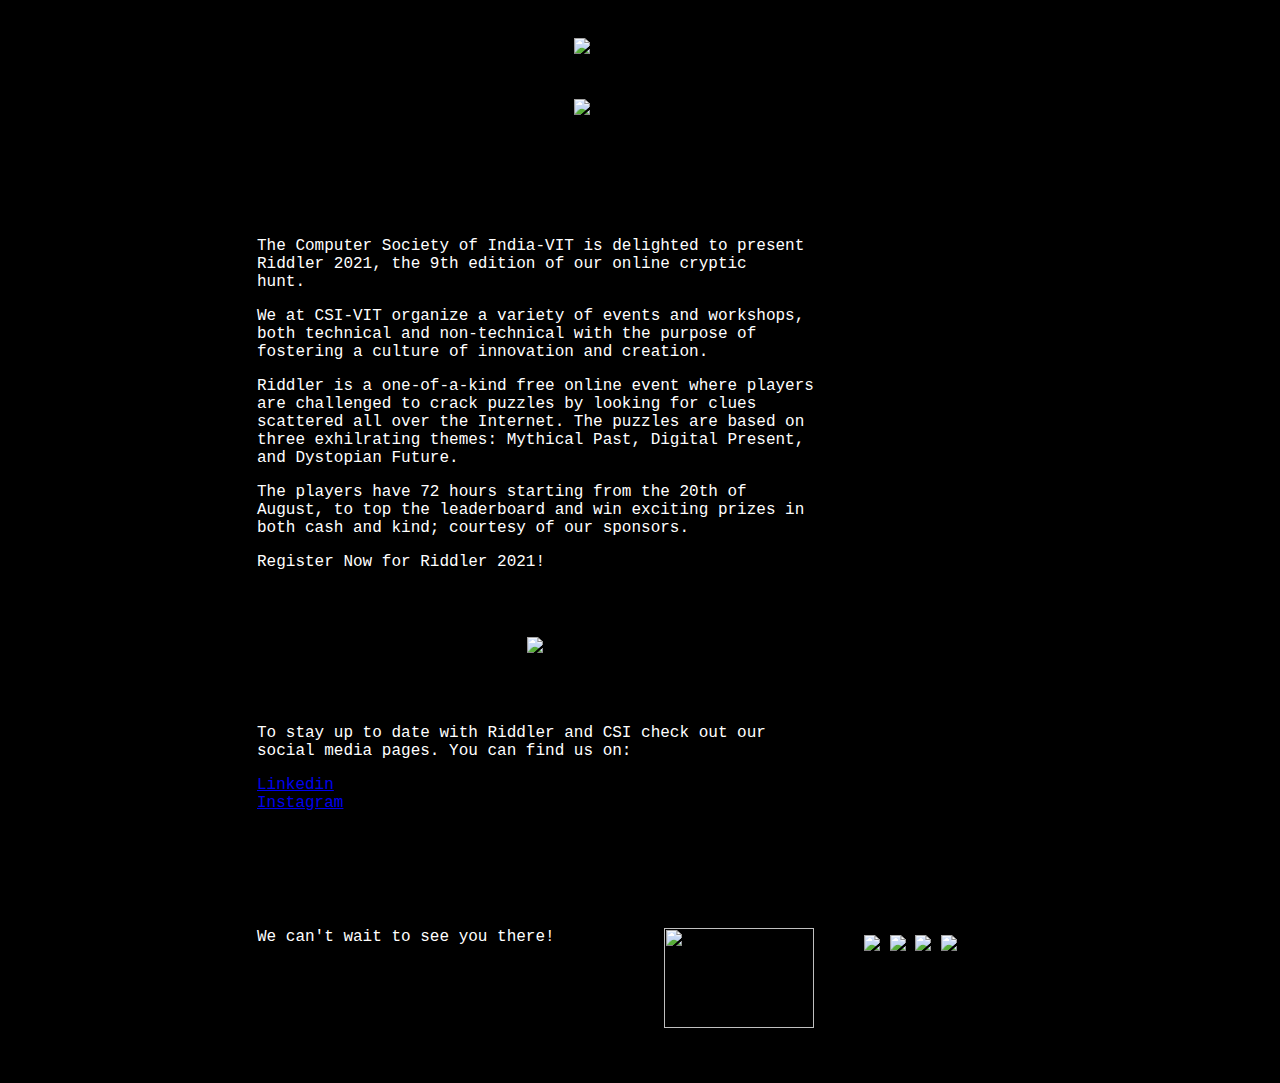
==== index.html @ 3eed97db "fix: updated final template image" ====
<!DOCTYPE html>
<html>

<head>
    <meta http-equiv="Content-Type" content="text/html; charset=utf-8" />
    <meta name="viewport" content="width=device-width, initial-scale=1.0" />
    <link rel="stylesheet" href="styles.css">
    <style type="text/css">
        body {
            margin: 0;
            background-color: black;
        }

        table {
            border-spacing: 0;
        }

        td {
            padding: 0;
        }

        img {
            border: 0;
        }

        .wrapper {
            width: 100%;
            table-layout: fixed;
            padding-bottom: 40px;
        }

        .main {
            margin: 0 auto;
            width: 100%;
            max-width: 70%;
            border-spacing: 0;
            font-family: 'Courier New', Courier, monospace;
            color: white;
            background-image: url(img/rectangle.png);
        }

        @media screen and (max-width: 600px) {}
    </style>
</head>

<body background="img/BG.png">
    <center class="wrapper">
        <table class="main" width="100%">
            <tr >
                <td >
                    <table width="100%" >
                        <tr>
                            <td>
                                <table>
                                    <tr>
                                        <td style="text-align: center; padding: 20px">
                                            <a href="https://riddler.csivit.com">
                                                <img src="img/logo.png" width="60%">
                                            </a>
                                        </td>
                                    </tr>
                                    <tr>
                                        <td style="text-align: center; padding: 20px">
                                            <img src="img/date.png" width="40%">
                                        </td>
                                    </tr>
                                    <tr>
                                        <td style="padding: 15px;">
                                            <table width="100%">
                                                <tr>
                                                    <td style="padding:50px ;">
                                                        <p style="color:white;">
                                                            The Computer Society of India-VIT is delighted to present
                                                            <br>
                                                            Riddler 2021, the 9th edition of our online cryptic <br>
                                                            hunt.
                                                        </p>
                                                        <p style="color:white;">
                                                            We at CSI-VIT organize a variety of events and workshops,
                                                            <br>
                                                            both technical and non-technical with the purpose of <br>
                                                            fostering a culture of innovation and creation.
                                                        </p>
                                                        <p style="color:white;">
                                                            Riddler is a one-of-a-kind free online event where players
                                                            <br>
                                                            are challenged to crack puzzles by looking for clues <br>
                                                            scattered all over the Internet. The puzzles are based on
                                                            <br>
                                                            three exhilrating themes: Mythical Past, Digital Present,
                                                            <br>
                                                            and Dystopian Future.
                                                        </p>
                                                        <p style="color:white;">
                                                            The players have 72 hours starting from the 20th of <br>
                                                            August, to top the leaderboard and win exciting prizes in
                                                            <br>
                                                            both cash and kind; courtesy of our sponsors.
                                                        </p>
                                                        <p style="color:white;">
                                                            Register Now for Riddler 2021!
                                                        </p>
                                                    </td>
                                                </tr>
                                                <tr>
                                                    <td style="text-align: center;">
                                                        <a href="https://riddler.csivit.com/register">
                                                            <img src="img/reg-butt.png" width="40%">
                                                        </a>
                                                    </td>
                                                </tr>
                                                <tr>
                                                    <td style="padding: 50px;">
                                                        <p style="color:white;">
                                                            To stay up to date with Riddler and CSI check out our <br>
                                                            social media pages. You can find us on:
                                                        </p>
                                                        <a href="https://www.linkedin.com/company/csivitu/">Linkedin</a>
                                                        <br>
                                                        <a href="https://www.instagram.com/csivitu">Instagram</a>
                                                    </td>
                                                </tr>
                                                <tr>
                                                    <td>
                                                        <p style="color:white; padding: 50px;">
                                                            We can't wait to see you there!
                                                            <img src="img/label.png" align="right" width="150"
                                                                height="100">
                                                                <td>
                                                                                <a href="https://www.instagram.com/csivitu">
                                                                                <img src="img/instagram.png"></a>
                                                                                <a href="https://www.twitter.com/csivitu">
                                                                                <img src="img/twitter.png"></a>
                                                                                <a href="https://www.linkedin.com/company/csivitu">
                                                                                <img src="img/linkedin.png"></a>
                                                                                <a href="https://www.facebook.com/csivitu">
                                                                                <img src="img/fb.png"></a>
                                                                </td>
                                                        </p>
                                                    </td>

                                                </tr>
                                            </table>
                                        </td>
                                    </tr>
                                </table>
                            </td>
                        </tr>
                    </table>
                </td>
            </tr>>
            <tr>

            </tr>
        </table>
    </center>
</body>

</html>
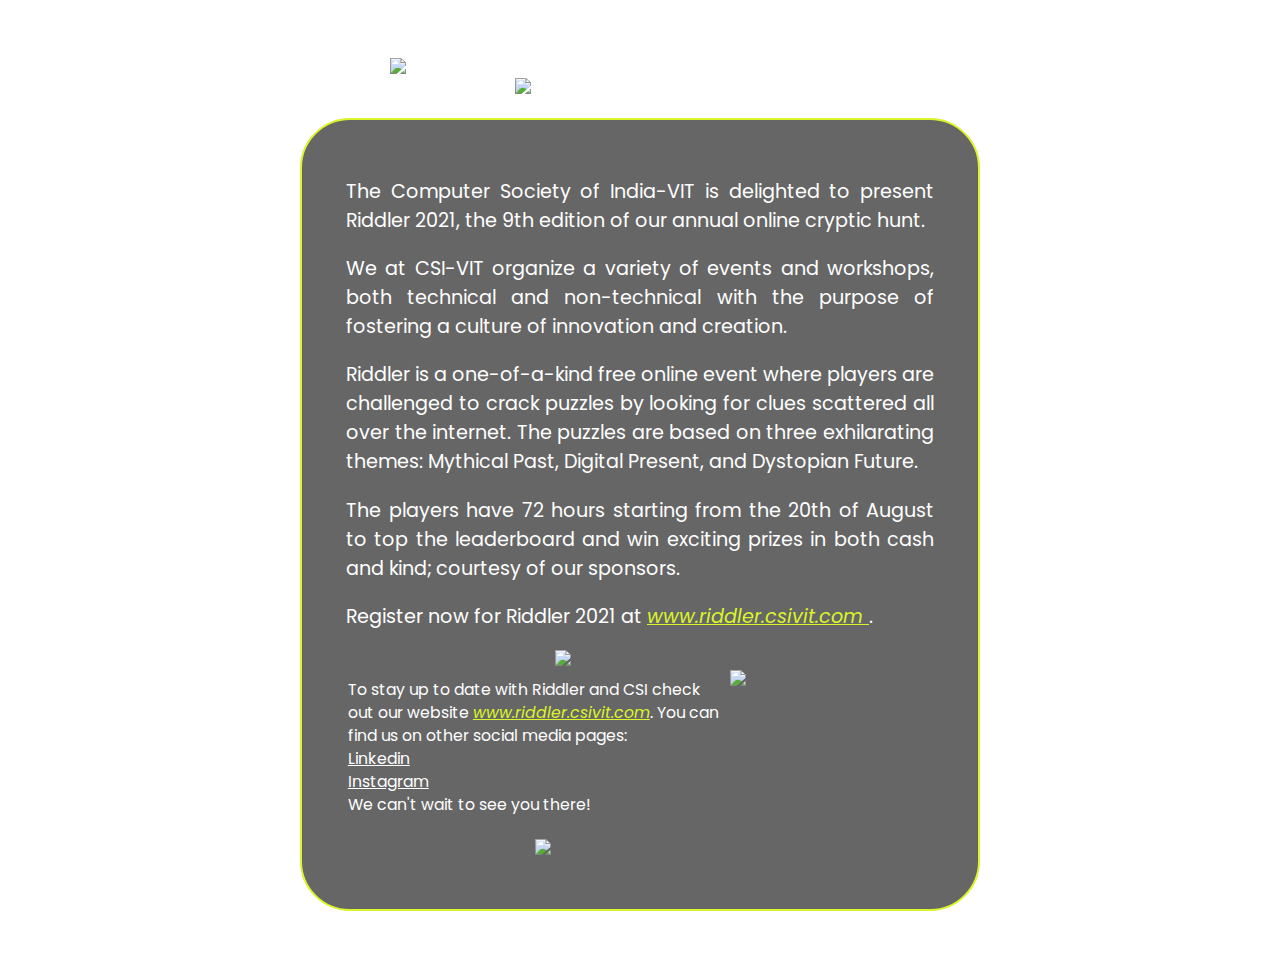
==== commit 3805318a: "feat: Riddler email template" ====
--- a/index.html
+++ b/index.html
@@ -4,156 +4,200 @@
 <head>
     <meta http-equiv="Content-Type" content="text/html; charset=utf-8" />
     <meta name="viewport" content="width=device-width, initial-scale=1.0" />
-    <link rel="stylesheet" href="styles.css">
-    <style type="text/css">
-        body {
-            margin: 0;
-            background-color: black;
-        }
-
-        table {
-            border-spacing: 0;
-        }
-
-        td {
-            padding: 0;
+    <title>Riddler</title>
+    <link rel="preconnect" href="https://fonts.googleapis.com">
+    <link rel="preconnect" href="https://fonts.gstatic.com" crossorigin>
+    <link href="https://fonts.googleapis.com/css2?family=Poppins:wght@300&display=swap" rel="stylesheet">
+    <style>
+        .parent {
+            align-items: center;
+            margin-left: auto;
+            margin-right: auto;
+            background-size: fill;
+            background-image: url("https://i.imgur.com/giEGq2E.png");
+            padding-bottom: 50px;
+        }
+
+        .center-rect {
+            background-repeat: no-repeat;
+            width: 600px;
+            border: 2.5px #DBF429 solid;
+            border-radius: 50px;
+            background-color: rgba(0, 0, 0, 0.6);
+            align-items: center;
+            padding: 3%;
+            margin-left: auto;
+            margin-right: auto;
+            padding-bottom: 50px;
+        }
+
+        .txt {
+            position: relative;
+            color: white;
+            padding: 0%;
+            font-family: 'Poppins', sans-serif;
+            width: 49ch;
+            font-size: 1.2rem;
+            text-align: justify;
+            margin-left: auto;
+            margin-right: auto;
+        }
+
+        .left-txt {
+            position: relative;
+            color: white;
+            padding: 2%;
+            font-family: 'Poppins', sans-serif;
+            font-size: 0.98rem;
+            text-align: left;
+            margin-top: 0px;
+        }
+
+        .reg-butt {
+            width: 170px;
+            margin-left: auto;
+            margin-right: auto;
+        }
+
+        .logo {
+            padding-top: 50px;
+            width: 500px;
+            margin-left: auto;
+            margin-right: auto;
+        }
+
+        .date {
+            margin-bottom: 20px;
+            width: 250px;
+            margin-left: auto;
+            margin-right: auto;
         }
 
         img {
-            border: 0;
-        }
-
-        .wrapper {
             width: 100%;
-            table-layout: fixed;
-            padding-bottom: 40px;
-        }
-
-        .main {
-            margin: 0 auto;
-            width: 100%;
-            max-width: 70%;
-            border-spacing: 0;
-            font-family: 'Courier New', Courier, monospace;
+        }
+
+        .riddler-link,
+        .riddler-link:visited,
+        .riddler-link:active {
+            color: #DBF429;
+        }
+
+        .socials-link,
+        .socials-link:visited,
+        .riddler-link:active {
             color: white;
-            background-image: url(img/rectangle.png);
-        }
-
-        @media screen and (max-width: 600px) {}
+        }
+
+        .label {
+            width: 55%;
+            margin-top: auto;
+            margin-bottom: auto;
+        }
+
+        .csi-logo {
+            width: 35%;
+            margin-top: 10px;
+            margin-left: auto;
+            margin-right: auto;
+        }
+
+        @media screen and (max-width: 700px) {
+            .center-rect {
+                width: 80vw;
+                padding: 7% 5%;
+                border-radius: 25px;
+                border-width: 1px;
+            }
+
+            .logo {
+                width: 71.5vw;
+                padding-top: 25px;
+            }
+
+            .date {
+                width: 35.7vw;
+            }
+
+            .txt {
+                font-size: 2.8vw;
+                width: 45ch;
+            }
+
+            .reg-butt {
+                width: 24.2vw;
+            }
+
+            .left-txt {
+                font-size: 2.8vw;
+            }
+        }
     </style>
 </head>
 
-<body background="img/BG.png">
-    <center class="wrapper">
-        <table class="main" width="100%">
-            <tr >
-                <td >
-                    <table width="100%" >
-                        <tr>
-                            <td>
-                                <table>
-                                    <tr>
-                                        <td style="text-align: center; padding: 20px">
-                                            <a href="https://riddler.csivit.com">
-                                                <img src="img/logo.png" width="60%">
-                                            </a>
-                                        </td>
-                                    </tr>
-                                    <tr>
-                                        <td style="text-align: center; padding: 20px">
-                                            <img src="img/date.png" width="40%">
-                                        </td>
-                                    </tr>
-                                    <tr>
-                                        <td style="padding: 15px;">
-                                            <table width="100%">
-                                                <tr>
-                                                    <td style="padding:50px ;">
-                                                        <p style="color:white;">
-                                                            The Computer Society of India-VIT is delighted to present
-                                                            <br>
-                                                            Riddler 2021, the 9th edition of our online cryptic <br>
-                                                            hunt.
-                                                        </p>
-                                                        <p style="color:white;">
-                                                            We at CSI-VIT organize a variety of events and workshops,
-                                                            <br>
-                                                            both technical and non-technical with the purpose of <br>
-                                                            fostering a culture of innovation and creation.
-                                                        </p>
-                                                        <p style="color:white;">
-                                                            Riddler is a one-of-a-kind free online event where players
-                                                            <br>
-                                                            are challenged to crack puzzles by looking for clues <br>
-                                                            scattered all over the Internet. The puzzles are based on
-                                                            <br>
-                                                            three exhilrating themes: Mythical Past, Digital Present,
-                                                            <br>
-                                                            and Dystopian Future.
-                                                        </p>
-                                                        <p style="color:white;">
-                                                            The players have 72 hours starting from the 20th of <br>
-                                                            August, to top the leaderboard and win exciting prizes in
-                                                            <br>
-                                                            both cash and kind; courtesy of our sponsors.
-                                                        </p>
-                                                        <p style="color:white;">
-                                                            Register Now for Riddler 2021!
-                                                        </p>
-                                                    </td>
-                                                </tr>
-                                                <tr>
-                                                    <td style="text-align: center;">
-                                                        <a href="https://riddler.csivit.com/register">
-                                                            <img src="img/reg-butt.png" width="40%">
-                                                        </a>
-                                                    </td>
-                                                </tr>
-                                                <tr>
-                                                    <td style="padding: 50px;">
-                                                        <p style="color:white;">
-                                                            To stay up to date with Riddler and CSI check out our <br>
-                                                            social media pages. You can find us on:
-                                                        </p>
-                                                        <a href="https://www.linkedin.com/company/csivitu/">Linkedin</a>
-                                                        <br>
-                                                        <a href="https://www.instagram.com/csivitu">Instagram</a>
-                                                    </td>
-                                                </tr>
-                                                <tr>
-                                                    <td>
-                                                        <p style="color:white; padding: 50px;">
-                                                            We can't wait to see you there!
-                                                            <img src="img/label.png" align="right" width="150"
-                                                                height="100">
-                                                                <td>
-                                                                                <a href="https://www.instagram.com/csivitu">
-                                                                                <img src="img/instagram.png"></a>
-                                                                                <a href="https://www.twitter.com/csivitu">
-                                                                                <img src="img/twitter.png"></a>
-                                                                                <a href="https://www.linkedin.com/company/csivitu">
-                                                                                <img src="img/linkedin.png"></a>
-                                                                                <a href="https://www.facebook.com/csivitu">
-                                                                                <img src="img/fb.png"></a>
-                                                                </td>
-                                                        </p>
-                                                    </td>
-
-                                                </tr>
-                                            </table>
-                                        </td>
-                                    </tr>
-                                </table>
-                            </td>
-                        </tr>
-                    </table>
-                </td>
-            </tr>>
-            <tr>
-
-            </tr>
-        </table>
-    </center>
+<body>
+    <div class="parent">
+        <div class="logo">
+            <a href="https://riddler.csivit.com">
+                <img src="https://i.imgur.com/0xgEZgK.png"> </a>
+        </div>
+        <div class="date">
+            <img src="https://i.imgur.com/q1gyexx.png">
+        </div>
+        <div class="center-rect">
+            <p class="txt">
+                The Computer Society of India-VIT is delighted to
+                present Riddler 2021, the 9th edition of our annual
+                online cryptic hunt.
+            </p>
+            <p class="txt">
+                We at CSI-VIT organize a variety of events and
+                workshops, both technical and non-technical with the
+                purpose of fostering a culture of innovation and
+                creation.
+            </p>
+            <p class="txt">
+                Riddler is a one-of-a-kind free online event where
+                players are challenged to crack puzzles by looking for
+                clues scattered all over the internet. The puzzles are
+                based on three exhilarating themes: Mythical Past,
+                Digital Present, and Dystopian Future.
+            </p>
+            <p class="txt">
+                The players have 72 hours starting from the 20th of
+                August to top the leaderboard and win exciting prizes
+                in both cash and kind; courtesy of our sponsors.
+            </p>
+            <p class="txt">
+                Register now for Riddler 2021 at <a href="https://riddler.csivit.com" class="riddler-link"> <i>
+                        www.riddler.csivit.com </i> </a>.
+            </p>
+            <div class="reg-butt" style="align-items: center;">
+                <a href="https://riddler.csivit.com/register">
+                    <img src="https://i.imgur.com/ibV1R6x.png"> </a> <br>
+            </div>
+            <div>
+                <div style="width: 65%; float: left;">
+                    <p class="left-txt">
+                        To stay up to date with Riddler and CSI check out
+                        our website <a href="https://riddler.csivit.com"
+                            class="riddler-link"><i>www.riddler.csivit.com</i></a>. You can find
+                        us on other social media pages: <br>
+                        <a href="https://www.linkedin.com/company/csivitu" class="socials-link">Linkedin</a> <br>
+                        <a href="https://www.instagram.com/csivitu" class="socials-link">Instagram</a> <br>
+                        We can't wait to see you there!
+                    </p>
+                </div>
+                <div class="label" style="width: 35%; float: right; height:137.45px;">
+                    <a href="https://linktr.ee/CSIVIT">
+                        <img src="https://i.imgur.com/GtT3FHE.png"> </a>
+                </div>
+            </div>
+            <div class="csi-logo">
+                <img src="https://i.imgur.com/tR6j32O.png">
+            </div>
+        </div>
+    </div>
 </body>
 
 </html>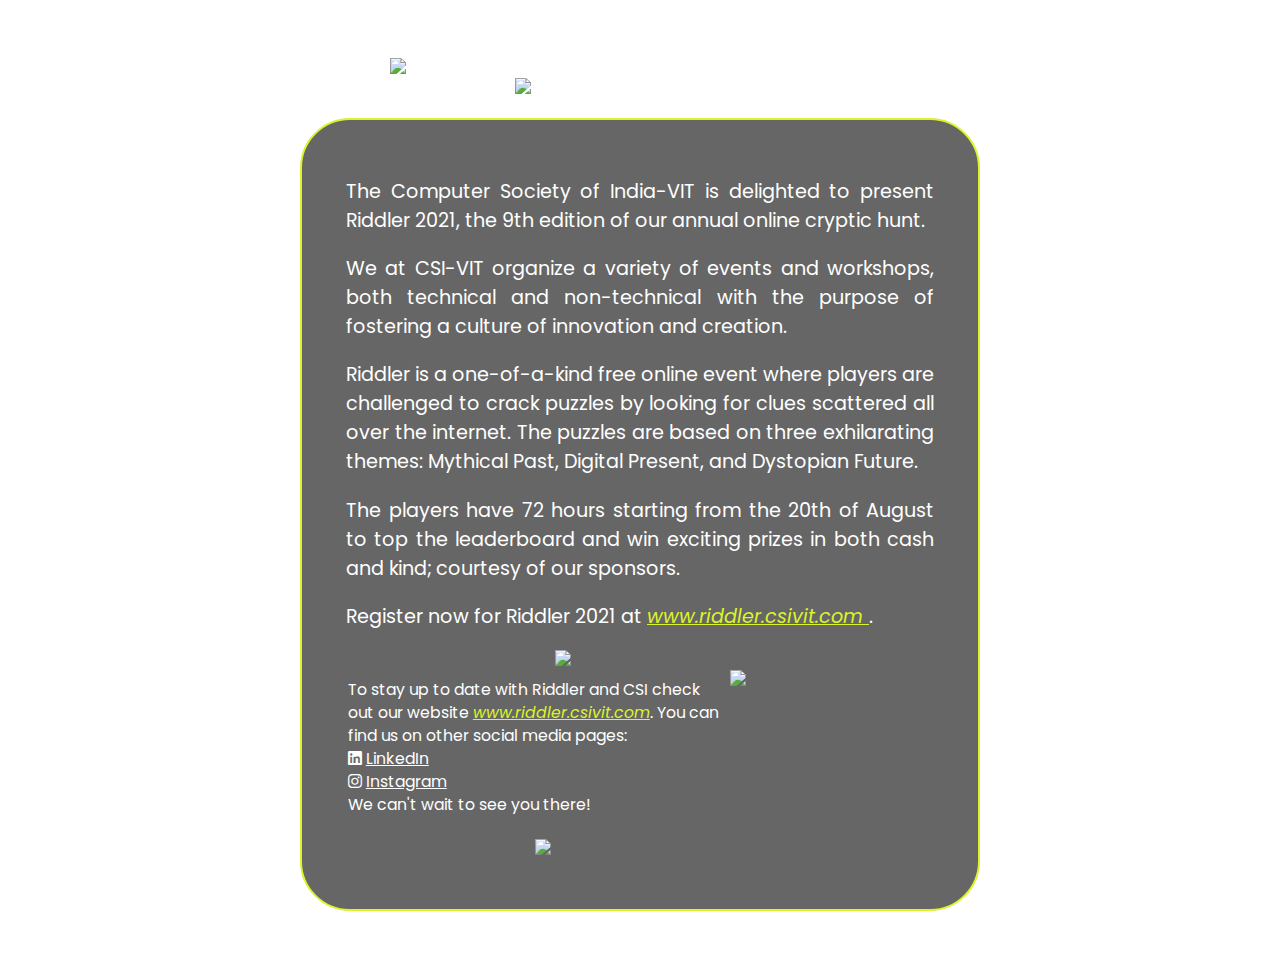
==== commit b56d1e37: "fix: background zoom out" ====
--- a/index.html
+++ b/index.html
@@ -5,6 +5,7 @@
     <meta http-equiv="Content-Type" content="text/html; charset=utf-8" />
     <meta name="viewport" content="width=device-width, initial-scale=1.0" />
     <title>Riddler</title>
+    <link rel="stylesheet" href="/css/all.css">
     <link rel="preconnect" href="https://fonts.googleapis.com">
     <link rel="preconnect" href="https://fonts.gstatic.com" crossorigin>
     <link href="https://fonts.googleapis.com/css2?family=Poppins:wght@300&display=swap" rel="stylesheet">
@@ -13,7 +14,7 @@
             align-items: center;
             margin-left: auto;
             margin-right: auto;
-            background-size: fill;
+            background-size: contain;
             background-image: url("https://i.imgur.com/giEGq2E.png");
             padding-bottom: 50px;
         }
@@ -183,7 +184,9 @@
                         our website <a href="https://riddler.csivit.com"
                             class="riddler-link"><i>www.riddler.csivit.com</i></a>. You can find
                         us on other social media pages: <br>
-                        <a href="https://www.linkedin.com/company/csivitu" class="socials-link">Linkedin</a> <br>
+                        <i class="fab fa-linkedin"></i>
+                        <a href="https://www.linkedin.com/company/csivitu" class="socials-link">LinkedIn</a> <br>
+                        <i class="fab fa-instagram"></i>
                         <a href="https://www.instagram.com/csivitu" class="socials-link">Instagram</a> <br>
                         We can't wait to see you there!
                     </p>
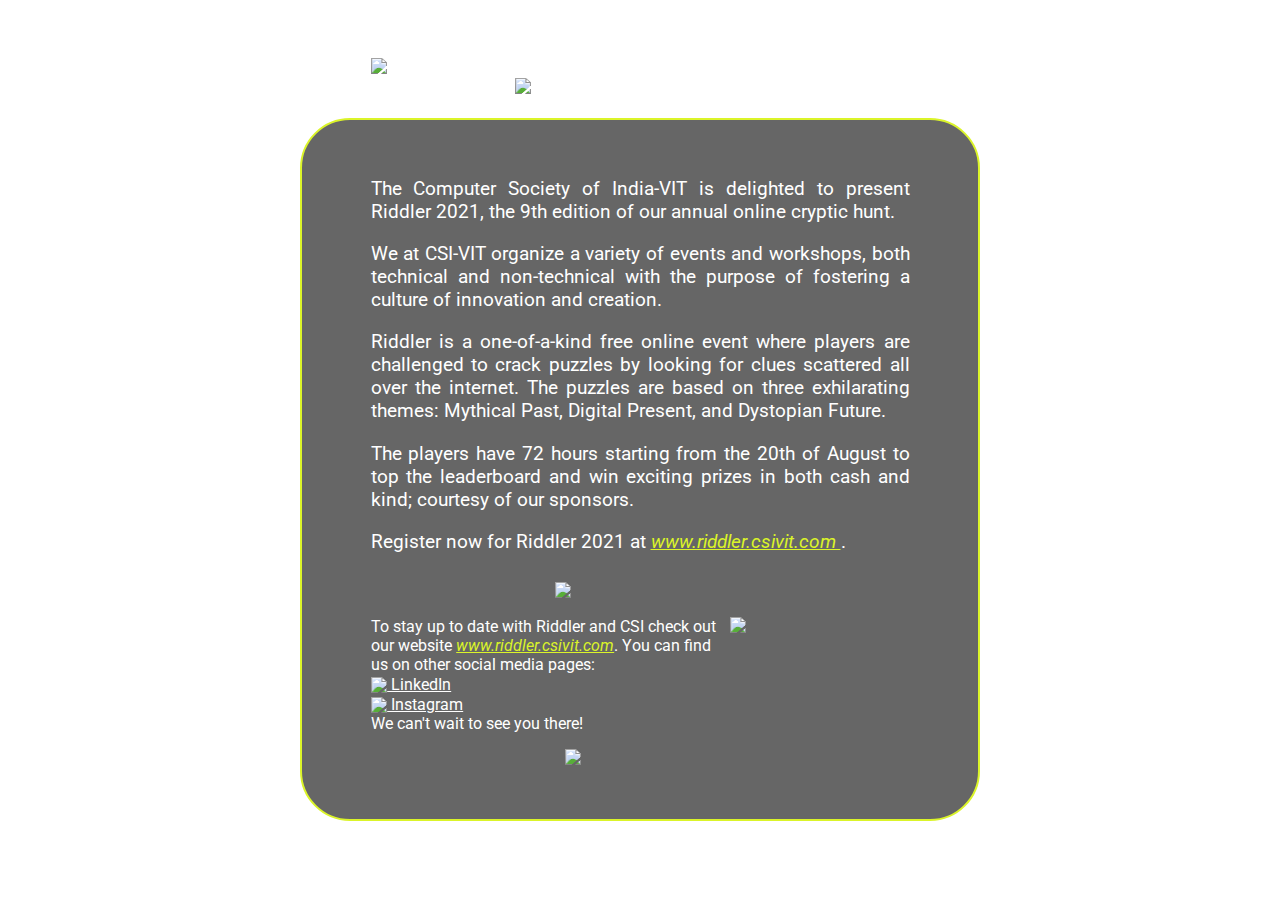
==== commit b38758c4: "fix: icon responsiveness" ====
--- a/index.html
+++ b/index.html
@@ -5,11 +5,13 @@
     <meta http-equiv="Content-Type" content="text/html; charset=utf-8" />
     <meta name="viewport" content="width=device-width, initial-scale=1.0" />
     <title>Riddler</title>
-    <link rel="stylesheet" href="/css/all.css">
-    <link rel="preconnect" href="https://fonts.googleapis.com">
-    <link rel="preconnect" href="https://fonts.gstatic.com" crossorigin>
-    <link href="https://fonts.googleapis.com/css2?family=Poppins:wght@300&display=swap" rel="stylesheet">
     <style>
+        @import url('https://fonts.googleapis.com/css2?family=Roboto&display=swap');
+
+        * {
+            font-family: 'Roboto', sans-serif;
+        }
+
         .parent {
             align-items: center;
             margin-left: auto;
@@ -36,7 +38,7 @@
             position: relative;
             color: white;
             padding: 0%;
-            font-family: 'Poppins', sans-serif;
+            font-family: 'Roboto', sans-serif;
             width: 49ch;
             font-size: 1.2rem;
             text-align: justify;
@@ -47,22 +49,26 @@
         .left-txt {
             position: relative;
             color: white;
-            padding: 2%;
-            font-family: 'Poppins', sans-serif;
+            padding-left: 8%;
+            font-family: 'Roboto', sans-serif;
             font-size: 0.98rem;
             text-align: left;
             margin-top: 0px;
+            margin-left: auto;
+            margin-right: auto;
         }
 
         .reg-butt {
             width: 170px;
             margin-left: auto;
             margin-right: auto;
+            padding-top: 10px;
+            padding-bottom: 15px;
         }
 
         .logo {
             padding-top: 50px;
-            width: 500px;
+            width: 539px;
             margin-left: auto;
             margin-right: auto;
         }
@@ -90,17 +96,23 @@
             color: white;
         }
 
+        .social-icon {
+            transform: translateY(3px);
+            width: 1rem;
+        }
+
         .label {
-            width: 55%;
+            width: 50%;
             margin-top: auto;
             margin-bottom: auto;
         }
 
         .csi-logo {
-            width: 35%;
-            margin-top: 10px;
-            margin-left: auto;
-            margin-right: auto;
+            width: 25%;
+            margin-top: 50px;
+            margin-left: auto;
+            margin-right: auto;
+            padding-top: 10px;
         }
 
         @media screen and (max-width: 700px) {
@@ -132,6 +144,10 @@
             .left-txt {
                 font-size: 2.8vw;
             }
+            .social-icon {
+                width: 0.6rem;
+                transform: translateY(1px);
+        }
         }
     </style>
 </head>
@@ -184,20 +200,23 @@
                         our website <a href="https://riddler.csivit.com"
                             class="riddler-link"><i>www.riddler.csivit.com</i></a>. You can find
                         us on other social media pages: <br>
-                        <i class="fab fa-linkedin"></i>
-                        <a href="https://www.linkedin.com/company/csivitu" class="socials-link">LinkedIn</a> <br>
-                        <i class="fab fa-instagram"></i>
-                        <a href="https://www.instagram.com/csivitu" class="socials-link">Instagram</a> <br>
+                        <a href="https://www.linkedin.com/company/csivitu" class="socials-link">
+                            <img src="https://static.csivit.com/riddler-21/linkedin.png" class="social-icon">
+                            LinkedIn</a> <br>
+                        <a href="https://www.instagram.com/csivitu" class="socials-link">
+                            <img src="https://static.csivit.com/riddler-21/ig.png" class="social-icon">
+                            Instagram</a> <br>
                         We can't wait to see you there!
                     </p>
                 </div>
                 <div class="label" style="width: 35%; float: right; height:137.45px;">
                     <a href="https://linktr.ee/CSIVIT">
-                        <img src="https://i.imgur.com/GtT3FHE.png"> </a>
+                        <img src="https://static.csivit.com/riddler-21/label.svg"> </a>
                 </div>
             </div>
             <div class="csi-logo">
-                <img src="https://i.imgur.com/tR6j32O.png">
+                <a href="https://csivit.com">
+                    <img src="https://i.imgur.com/tR6j32O.png"></a>
             </div>
         </div>
     </div>
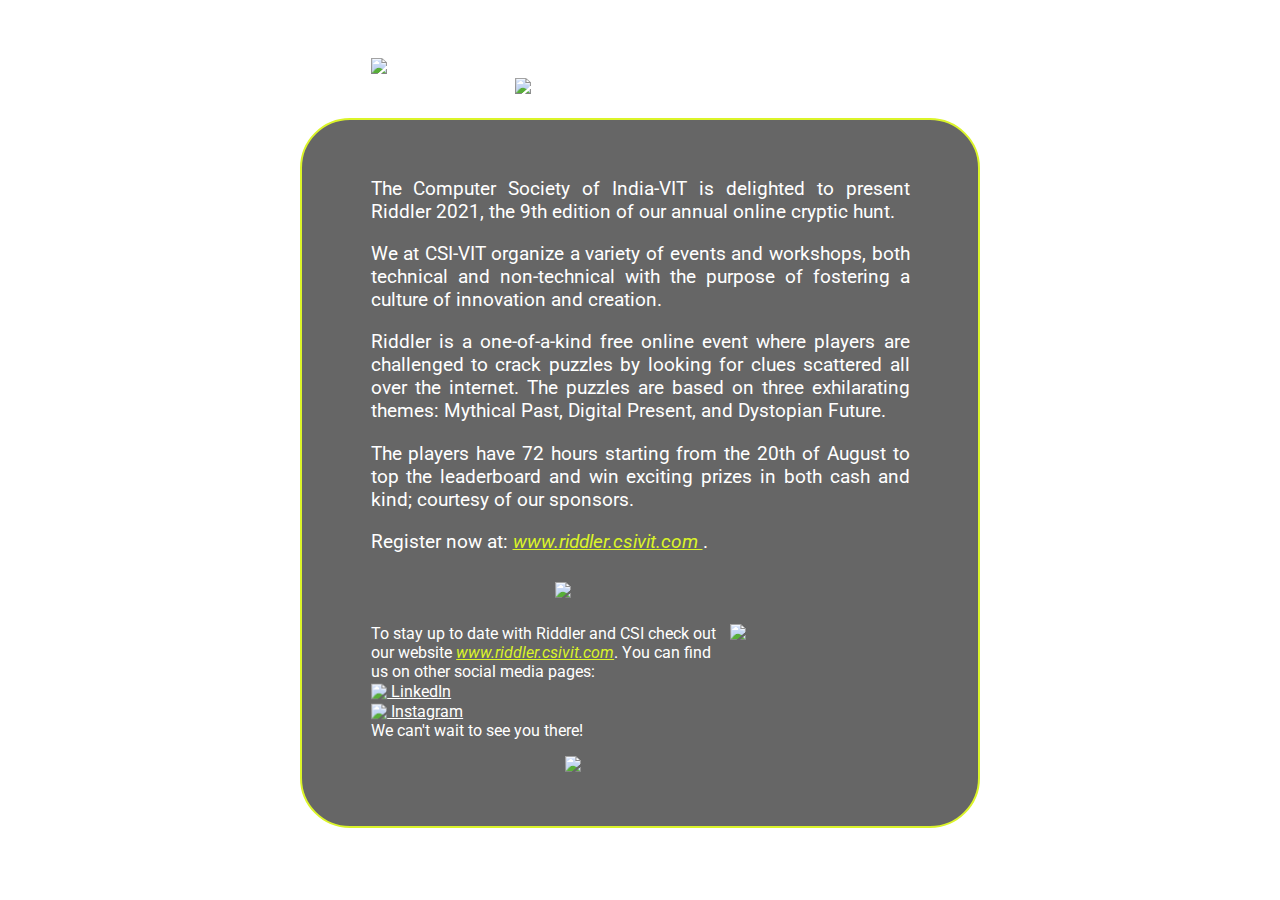
==== commit ad3b56e0: "fix: Changed to Register now at:" ====
--- a/index.html
+++ b/index.html
@@ -50,6 +50,7 @@
             position: relative;
             color: white;
             padding-left: 8%;
+            padding-right: 2%;
             font-family: 'Roboto', sans-serif;
             font-size: 0.98rem;
             text-align: left;
@@ -63,7 +64,7 @@
             margin-left: auto;
             margin-right: auto;
             padding-top: 10px;
-            padding-bottom: 15px;
+            padding-bottom: 22px;
         }
 
         .logo {
@@ -97,7 +98,7 @@
         }
 
         .social-icon {
-            transform: translateY(3px);
+            transform: translateY(2.5px);
             width: 1rem;
         }
 
@@ -109,10 +110,9 @@
 
         .csi-logo {
             width: 25%;
-            margin-top: 50px;
-            margin-left: auto;
-            margin-right: auto;
-            padding-top: 10px;
+            margin-left: auto;
+            margin-right: auto;
+            padding-top: 15px;
         }
 
         @media screen and (max-width: 700px) {
@@ -144,10 +144,11 @@
             .left-txt {
                 font-size: 2.8vw;
             }
+
             .social-icon {
                 width: 0.6rem;
-                transform: translateY(1px);
-        }
+                transform: translateY(0.8px);
+            }
         }
     </style>
 </head>
@@ -186,7 +187,7 @@
                 in both cash and kind; courtesy of our sponsors.
             </p>
             <p class="txt">
-                Register now for Riddler 2021 at <a href="https://riddler.csivit.com" class="riddler-link"> <i>
+                Register now at: <a href="https://riddler.csivit.com" class="riddler-link"> <i>
                         www.riddler.csivit.com </i> </a>.
             </p>
             <div class="reg-butt" style="align-items: center;">
@@ -198,7 +199,7 @@
                     <p class="left-txt">
                         To stay up to date with Riddler and CSI check out
                         our website <a href="https://riddler.csivit.com"
-                            class="riddler-link"><i>www.riddler.csivit.com</i></a>. You can find
+                            class="riddler-link"><i>www.riddler.csivit.com</i></a>. You can find <br>
                         us on other social media pages: <br>
                         <a href="https://www.linkedin.com/company/csivitu" class="socials-link">
                             <img src="https://static.csivit.com/riddler-21/linkedin.png" class="social-icon">
@@ -211,7 +212,7 @@
                 </div>
                 <div class="label" style="width: 35%; float: right; height:137.45px;">
                     <a href="https://linktr.ee/CSIVIT">
-                        <img src="https://static.csivit.com/riddler-21/label.svg"> </a>
+                        <img src="https://static.csivit.com/riddler-21/label.png"> </a>
                 </div>
             </div>
             <div class="csi-logo">
